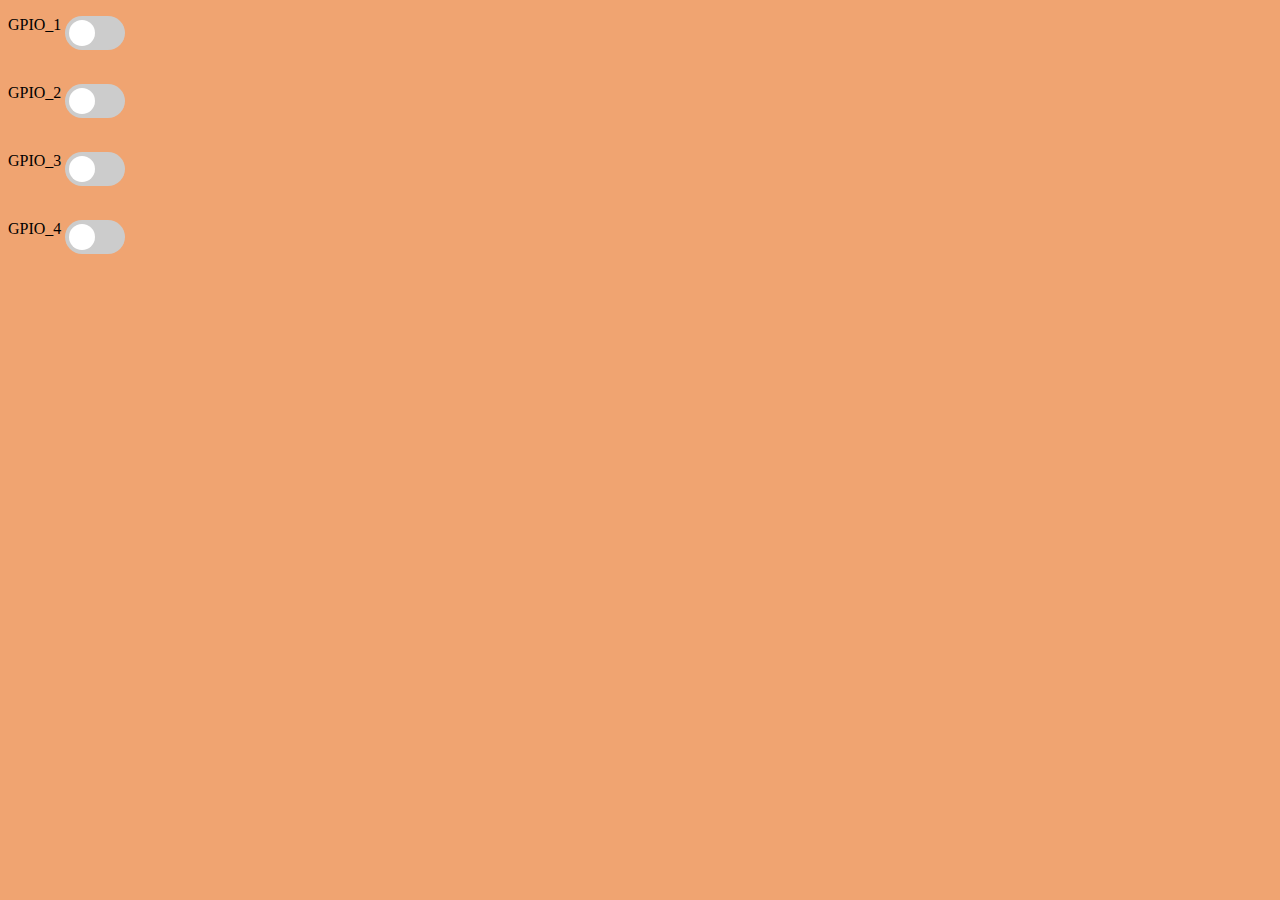
==== server/sites/index.html @ f4601fc0 "rename" ====
<!DOCTYPE html>
<html>
<head>
</head>
<title> Controller </title> 
<link rel="stylesheet" type="text/css" href="style.css">
<body>
	<center>
		<p>
			<p align = "left" class = "ButtonLabel" > GPIO_1 </h1>
			<label class="switch">
			  <input type="checkbox" id="switch1">
			  <span class="slider round"></span>
			</label><br><br>
			
			<p align = "left" class = "ButtonLabel" > GPIO_2 </h1>
			<label class="switch">
			  <input type="checkbox" id="switch2">
			  <span class="slider round"></span>
			</label><br><br>
			
			<p align = "left" class = "ButtonLabel" > GPIO_3 </h1>
			<label class="switch">
			  <input type="checkbox" id="switch3">
			  <span class="slider round"></span>
			</label><br><br>
			
			<p align = "left" class = "ButtonLabel" > GPIO_4 </h1>
			<label class="switch">
			  <input type="checkbox" id="switch4">
			  <span class="slider round"></span>			  
			</label><br><br>
		</p>
	</center>
</body>	
</html>
---- server/sites/style.css ----
body {
    background-color: #F0A471;
}

/* The switch - the box around the slider */
.switch {
  position: relative;
  display: inline-block;
  width: 60px;
  height: 34px;
}

/* Hide default HTML checkbox */
.switch input {
  opacity: 0;
  width: 0;
  height: 0;
}

/* The slider */
.slider {
  position: absolute;
  cursor: pointer;
  top: 0;
  left: 0;
  right: 0;
  bottom: 0;
  background-color: #ccc;
  -webkit-transition: .4s;
  transition: .4s;
}

.slider:before {
  position: absolute;
  content: "";
  height: 26px;
  width: 26px;
  left: 4px;
  bottom: 4px;
  background-color: white;
  -webkit-transition: .4s;
  transition: .4s;
}

input:checked + .slider {
  background-color: #2196F3;
}

input:focus + .slider {
  box-shadow: 0 0 1px #2196F3;
}

input:checked + .slider:before {
  -webkit-transform: translateX(26px);
  -ms-transform: translateX(26px);
  transform: translateX(26px);
}

/* Rounded sliders */
.slider.round {
  border-radius: 34px;
}

.slider.round:before {
  border-radius: 50%;
}
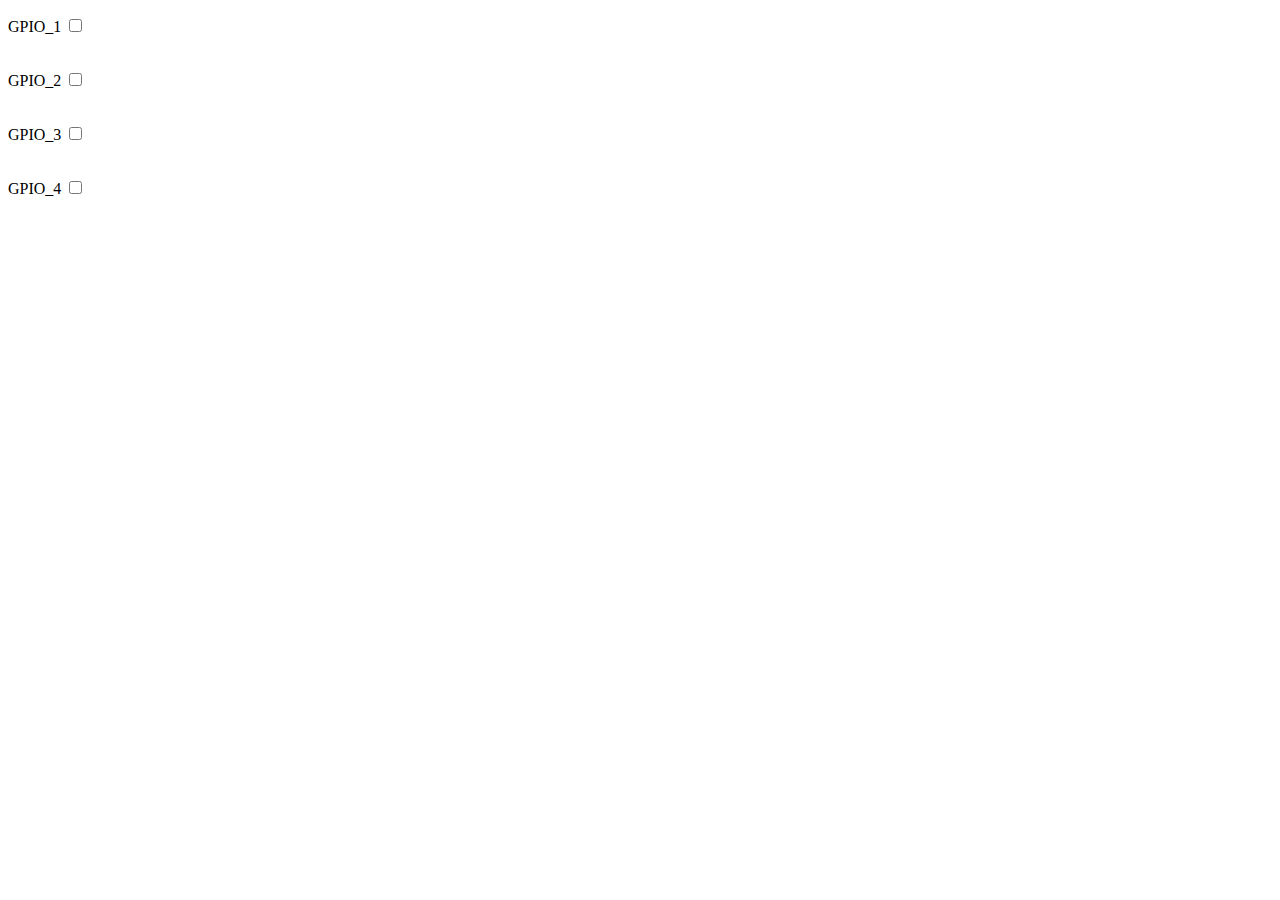
==== commit b7f95148: "added socket.io" ====
--- a/server/sites/index.html
+++ b/server/sites/index.html
@@ -3,34 +3,37 @@
 <head>
 </head>
 <title> Controller </title> 
-<link rel="stylesheet" type="text/css" href="style.css">
+<link rel="stylesheet" type="text/css" href="/sites/style.css">
 <body>
 	<center>
 		<p>
 			<p align = "left" class = "ButtonLabel" > GPIO_1 </h1>
 			<label class="switch">
-			  <input type="checkbox" id="switch1">
+			  <input type="checkbox" id="sw1" onChange="valueChange(this)">
 			  <span class="slider round"></span>
 			</label><br><br>
 			
 			<p align = "left" class = "ButtonLabel" > GPIO_2 </h1>
 			<label class="switch">
-			  <input type="checkbox" id="switch2">
+			  <input type="checkbox" id="sw2" onChange="valueChange(this)">
 			  <span class="slider round"></span>
 			</label><br><br>
 			
 			<p align = "left" class = "ButtonLabel" > GPIO_3 </h1>
 			<label class="switch">
-			  <input type="checkbox" id="switch3">
+			  <input type="checkbox" id="sw3" onChange="valueChange(this)">
 			  <span class="slider round"></span>
 			</label><br><br>
 			
 			<p align = "left" class = "ButtonLabel" > GPIO_4 </h1>
 			<label class="switch">
-			  <input type="checkbox" id="switch4">
+			  <input type="checkbox" id="sw4" onChange="valueChange(this)">
 			  <span class="slider round"></span>			  
 			</label><br><br>
 		</p>
-	</center>
+	</center> 
+	<script src="/socket.io/socket.io.js"></script>
+	<script type="text/javascript" src="https://canvasjs.com/assets/script/canvasjs.min.js"></script>
+	<script src="/sites/index.js"></script>
 </body>	
 </html>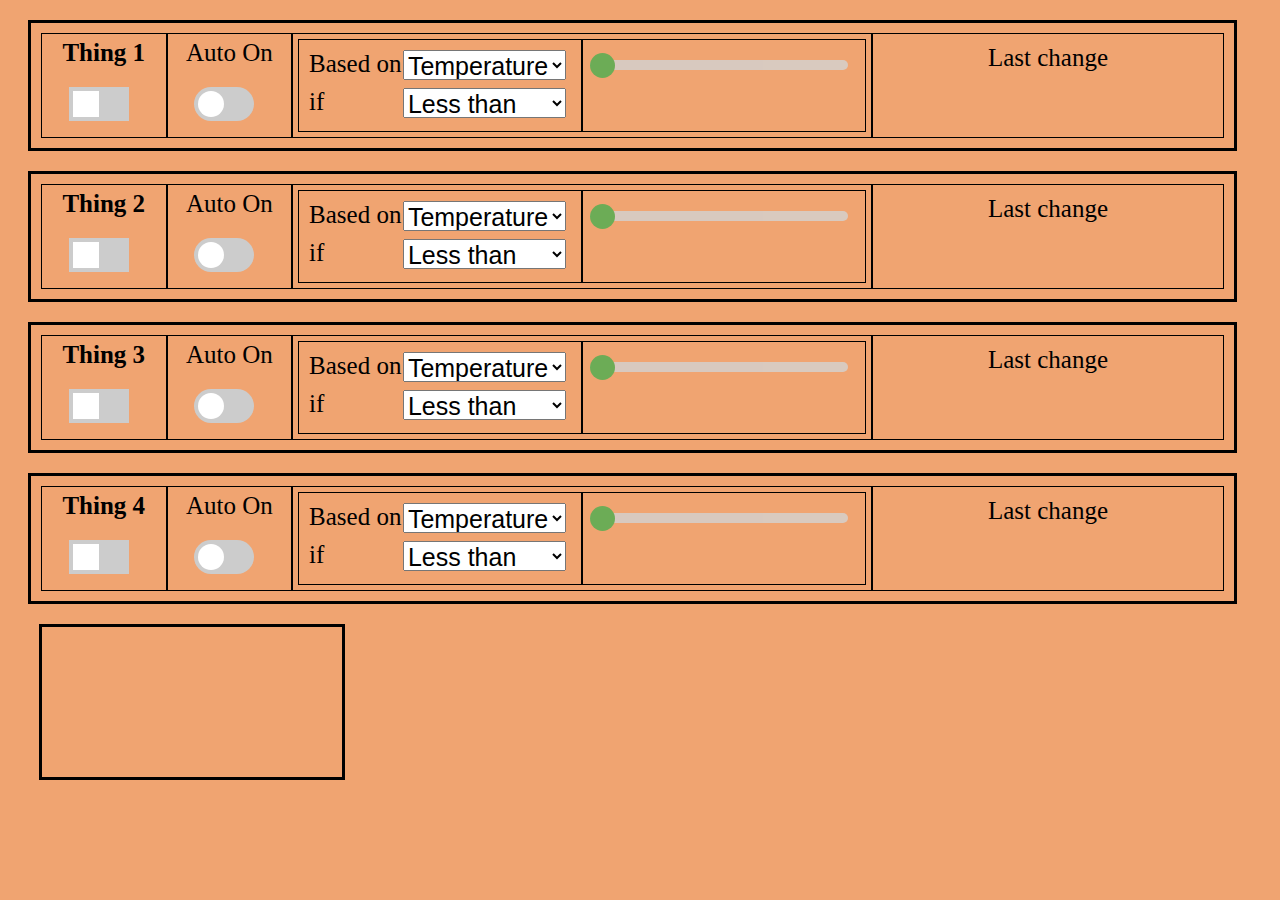
==== commit dc9be769: "Beta" ====
--- a/server/sites/index.html
+++ b/server/sites/index.html
@@ -1,39 +1,203 @@
 <!DOCTYPE html>
 <html>
-<head>
-</head>
-<title> Controller </title> 
-<link rel="stylesheet" type="text/css" href="/sites/style.css">
-<body>
-	<center>
-		<p>
-			<p align = "left" class = "ButtonLabel" > GPIO_1 </h1>
-			<label class="switch">
-			  <input type="checkbox" id="sw1" onChange="valueChange(this)">
-			  <span class="slider round"></span>
-			</label><br><br>
-			
-			<p align = "left" class = "ButtonLabel" > GPIO_2 </h1>
-			<label class="switch">
-			  <input type="checkbox" id="sw2" onChange="valueChange(this)">
-			  <span class="slider round"></span>
-			</label><br><br>
-			
-			<p align = "left" class = "ButtonLabel" > GPIO_3 </h1>
-			<label class="switch">
-			  <input type="checkbox" id="sw3" onChange="valueChange(this)">
-			  <span class="slider round"></span>
-			</label><br><br>
-			
-			<p align = "left" class = "ButtonLabel" > GPIO_4 </h1>
-			<label class="switch">
-			  <input type="checkbox" id="sw4" onChange="valueChange(this)">
-			  <span class="slider round"></span>			  
-			</label><br><br>
-		</p>
-	</center> 
-	<script src="/socket.io/socket.io.js"></script>
-	<script type="text/javascript" src="https://canvasjs.com/assets/script/canvasjs.min.js"></script>
-	<script src="/sites/index.js"></script>
-</body>	
+   <head>
+      <title> Controller </title>       
+      <link rel="stylesheet" type="text/css" href="index.css">
+   </head>
+
+   <body>	
+      <div class="ControlPanel">
+         <div class="Panel" id="Panel0">
+            <span class="ThingPanel" id="ThingPanel0">
+               <div class="Label"> Thing 1 </div> </br>               
+               <label class="Switch"> 	 
+                  <input type="checkbox" id="StateSwitch0" onChange="StateSwitchOnChange(this)">
+                  <span class="slider"> </span>
+               </label>            
+            </span>
+
+               <span class="AutoPanel">
+                  <div class="Caption"> Auto On </div> </br>               
+                  <label class="Switch" > 	 
+                     <input type="checkbox" id="AutoModeSwitch0" onChange="AutoModeSwitchOnChange(this)">
+                     <span class="slider round"> </span>
+                  </label>            
+               </span>
+            
+               <span class="ConditionPanel">
+                  <span class="SubConditionPanel">
+                        <span class="Caption" style="padding-left:5px;"> Based on </span>
+                        <select class="Combobox" style="float:right;" id="AutoBy0" onChange="AutoByOnChange(this)">
+                           <option value="Temperature">Temperature</option>
+                           <option value="Humidity">Humidity</option>
+                        </select> 
+                        </br>
+                        <span class="Caption" style="padding-left:5px;"> if </span>               
+                        <select class="Combobox" style="float:right;" id="IfGreaterThan0" onChange="IfGreaterThanOnChange(this)">
+                           <option value="Less">Less than</option>
+                           <option value="Greater">Greater than</option>
+                        </select>      
+                  </span>
+                  
+                  <span class="SubConditionPanel"> 
+                     <span class="SliderContainer">
+                        <input class="Slider" id="Slider0" type="range" min="0" max="100" value="0" onChange="SliderOnChange(this)" oninput="SliderOnInput(this)">                 
+                        <span class="SliderVal" id="SliderVal0"> </span> 
+                     </span>
+                  </span>                
+               </span>
+
+            <span class="LastChangePanel">
+                  <div class="Caption" > Last change </div>
+                  <div class="LastChange" id="LastChange0"></div>            
+            </span>         
+         </div> 
+          
+         <div class="Panel" id="Panel1">
+            <span class="ThingPanel" id="ThingPanel1">
+               <div class="Label"> Thing 2 </div> </br>               
+               <label class="Switch"> 	 
+                  <input type="checkbox" id="StateSwitch1" onChange="StateSwitchOnChange(this)">
+                  <span class="slider"> </span>
+               </label>            
+            </span>
+
+               <span class="AutoPanel">
+                  <div class="Caption"> Auto On </div> </br>               
+                  <label class="Switch" > 	 
+                     <input type="checkbox" id="AutoModeSwitch1" onChange="AutoModeSwitchOnChange(this)">
+                     <span class="slider round"> </span>
+                  </label>            
+               </span>
+            
+               <span class="ConditionPanel">
+                  <span class="SubConditionPanel">
+                        <span class="Caption" style="padding-left:5px;"> Based on </span>
+                        <select class="Combobox" style="float:right;" id="AutoBy1" onChange="AutoByOnChange(this)">
+                           <option value="Temperature">Temperature</option>
+                           <option value="Humidity">Humidity</option>
+                        </select> 
+                        </br>
+                        <span class="Caption" style="padding-left:5px;"> if </span>               
+                        <select class="Combobox" style="float:right;" id="IfGreaterThan1" onChange="IfGreaterThanOnChange(this)">
+                           <option value="Less">Less than</option>
+                           <option value="Greater">Greater than</option>
+                        </select>      
+                  </span>
+                  
+                  <span class="SubConditionPanel"> 
+                     <span class="SliderContainer">
+                        <input class="Slider" id="Slider1" type="range" min="0" max="100" value="0" onChange="SliderOnChange(this)" oninput="SliderOnInput(this)">                 
+                        <span class="SliderVal" id="SliderVal1"> </span> 
+                     </span>
+                  </span>                
+               </span>
+
+            <span class="LastChangePanel">
+                  <div class="Caption" > Last change </div>
+                  <div class="LastChange" id="LastChange1"></div>            
+            </span>         
+         </div> 
+         
+         <div class="Panel" id="Panel2">
+            <span class="ThingPanel" id="ThingPanel2">
+               <div class="Label"> Thing 3 </div> </br>                
+               <label class="Switch"> 	 
+                  <input type="checkbox" id="StateSwitch2" onChange="StateSwitchOnChange(this)">
+                  <span class="slider"> </span>
+               </label>            
+            </span>
+
+               <span class="AutoPanel">
+                  <div class="Caption"> Auto On </div> </br>               
+                  <label class="Switch" > 	 
+                     <input type="checkbox" id="AutoModeSwitch2" onChange="AutoModeSwitchOnChange(this)">
+                     <span class="slider round"> </span>
+                  </label>            
+               </span>
+            
+               <span class="ConditionPanel">
+                  <span class="SubConditionPanel">
+                        <span class="Caption" style="padding-left:5px;"> Based on </span>
+                        <select class="Combobox" style="float:right;" id="AutoBy2" onChange="AutoByOnChange(this)">
+                           <option value="Temperature">Temperature</option>
+                           <option value="Humidity">Humidity</option>
+                        </select> 
+                        </br>
+                        <span class="Caption" style="padding-left:5px;"> if </span>               
+                        <select class="Combobox" style="float:right;" id="IfGreaterThan2" onChange="IfGreaterThanOnChange(this)">
+                           <option value="Less">Less than</option>
+                           <option value="Greater">Greater than</option>
+                        </select>      
+                  </span>
+                  
+                  <span class="SubConditionPanel"> 
+                     <span class="SliderContainer">
+                        <input class="Slider" id="Slider2" type="range" min="0" max="100" value="0" onChange="SliderOnChange(this)" oninput="SliderOnInput(this)">                 
+                        <span class="SliderVal" id="SliderVal2"> </span> 
+                     </span>
+                  </span>                
+               </span>
+
+            <span class="LastChangePanel">
+                  <div class="Caption" > Last change </div>
+                  <div class="LastChange" id="LastChange2"></div>            
+            </span>         
+         </div>
+         
+         <div class="Panel" id="Panel3">
+            <span class="ThingPanel" id="ThingPanel3">
+               <div class="Label"> Thing 4 </div> </br>               
+               <label class="Switch"> 	 
+                  <input type="checkbox" id="StateSwitch3" onChange="StateSwitchOnChange(this)">
+                  <span class="slider"> </span>
+               </label>            
+            </span>
+
+               <span class="AutoPanel">
+                  <div class="Caption"> Auto On </div> </br>               
+                  <label class="Switch" > 	 
+                     <input type="checkbox" id="AutoModeSwitch3" onChange="AutoModeSwitchOnChange(this)">
+                     <span class="slider round"> </span>
+                  </label>            
+               </span>
+            
+               <span class="ConditionPanel">
+                  <span class="SubConditionPanel">
+                        <span class="Caption" style="padding-left:5px;"> Based on </span>
+                        <select class="Combobox" style="float:right;" id="AutoBy3" onChange="AutoByOnChange(this)">
+                           <option value="Temperature">Temperature</option>
+                           <option value="Humidity">Humidity</option>
+                        </select> 
+                        </br>
+                        <span class="Caption" style="padding-left:5px;"> if </span>               
+                        <select class="Combobox" style="float:right;" id="IfGreaterThan3" onChange="IfGreaterThanOnChange(this)">
+                           <option value="Less">Less than</option>
+                           <option value="Greater">Greater than</option>
+                        </select>      
+                  </span>
+                  
+                  <span class="SubConditionPanel"> 
+                     <span class="SliderContainer">
+                        <input class="Slider" id="Slider3" type="range" min="0" max="100" value="0" onChange="SliderOnChange(this)" oninput="SliderOnInput(this)">                 
+                        <span class="SliderVal" id="SliderVal3"> </span> 
+                     </span>
+                  </span>                
+               </span>
+
+            <span class="LastChangePanel">
+                  <div class="Caption" > Last change </div>
+                  <div class="LastChange" id="LastChange3"></div>            
+            </span>         
+         </div>
+      <div>  
+      
+      <div class="Monitor">
+         <canvas class="Canvas" id="canvas" responsive="true"> </canvas>      
+      </div>
+      
+      <script src="/socket.io/socket.io.js"></script>
+      <script type="text/javascript" src="Chart.min.js"></script>
+      <script type="text/javascript" src="index.js"></script>
+   </body>	
 </html>--- a/server/sites/index.css
+++ b/server/sites/index.css
@@ -0,0 +1,225 @@
+body, html {
+  background-color: #F0A471;
+  width: 98%;
+  height: 98%;
+}
+
+.Panel{   
+   display: flex;
+   margin-top: 20px; margin-left: 20px;    
+   padding-top: 10px; padding-left: 10px; padding-right: 10px; padding-bottom: 10px;   
+   border: 3px solid;   
+}
+
+.Label{      
+   font-size: 25px;
+   font-weight: bold;
+   display: inline-block;
+   margin-bottom: 10px;
+}
+
+.Caption{
+   font-size: 25px;
+   display: inline-block;
+   margin-bottom: 10px;
+}
+
+.ThingPanel{
+   border: 1px solid;
+   text-align:center;
+   padding-top: 5px;  padding-bottom: 5px;padding-left: 5px; padding-right: 5px;
+   width: 10%;
+}
+
+.AutoPanel{
+   text-align:center;
+   border: 1px solid;
+   padding-top: 5px;  padding-bottom: 5px; padding-left: 5px; padding-right: 5px;
+   width: 10%;
+}
+
+.ConditionPanel{
+   border: 1px solid;
+   padding-top: 5px;  padding-bottom: 5px;padding-left: 5px; padding-right: 5px;
+   width: 50%;
+   display: flex;
+}
+
+.SubConditionPanel{
+   border: 1px solid;
+   padding-top: 10px;  padding-bottom: 5px; padding-left: 5px; padding-right: 5px;
+   width: 50%;
+   display: inline-block;
+}
+
+.LastChangePanel{
+   text-align:center;
+   border: 1px solid;
+   padding-top: 10px;  padding-bottom: 5px; padding-left: 5px; padding-right: 5px;
+   width: 30%;
+
+}
+/* Slider */
+.SliderContainer {
+   width: 100%; /* Width of the outside container */
+   text-align:center;
+}
+
+/* The Slider itself */
+.Slider {
+   -webkit-appearance: none; /* Override default CSS styles */
+   width: 95%; /* Full-width */
+   height: 10px; /* Specified height */   
+   border-radius: 5px;    
+   background: #d3d3d3; /* Grey background */
+   outline: none; /* Remove outline */
+   opacity: 0.8; /* Set transparency (for mouse-over effects on hover) */
+   -webkit-transition: .2s; /* 0.2 seconds transition on hover */
+   transition: opacity .2s;   
+   margin-top: 10px; margin-bottom: 20px;
+   
+   display: inline-block;
+}
+
+.Slider::-webkit-slider-thumb {
+   -webkit-appearance: none; /* Override default look */
+   appearance: none; 
+   width: 25px;  /* Set a specific slider handle width */
+   height: 25px; /* Slider handle height */
+   border-radius: 50%; 
+   background: #4CAF50; /* Green background */
+   cursor: pointer; /* Cursor on hover */
+}
+
+.Slider::-moz-range-thumb {
+   width: 25px;/* Set a specific slider handle width */
+   height: 25px; /* Slider handle height */
+   border-radius: 50%;
+   background: #4CAF50; /* Green background */
+   cursor: pointer; /* Cursor on hover */
+}
+
+.SliderVal{
+   font-size: 25px;
+   text-align:center;   
+   background-color: lightgreen;
+   width: 95%;
+   display: inline-block;
+   
+}
+
+/* The switch - the box around the slider */
+.Switch {
+   position: relative;   
+   display: inline-block;
+   width: 60px;
+   height: 34px;
+   margin-top: 10px;
+   margin-right: 10px;
+   /* display: inline-block; */
+   /* float: left; */
+}
+
+/* Hide default HTML checkbox */
+.Switch input {
+   opacity: 0;
+   width: 0;
+   height: 0;
+}
+
+/* The slider */
+.slider {
+   position: absolute;
+   cursor: pointer;
+   top: 0;
+   left: 0;
+   right: 0;
+   bottom: 0;
+   background-color: #ccc;
+   -webkit-transition: .4s;
+   transition: .4s;  
+}
+
+.slider:before {
+   position: absolute;
+   content: "";
+   height: 26px;
+   width: 26px;
+   left: 4px;
+   bottom: 4px;
+   background-color: white;
+   -webkit-transition: .4s;
+   transition: .4s;
+}
+
+input:checked + .slider {
+   background-color: #2196F3;
+}
+
+input:focus + .slider {
+   box-shadow: 0 0 1px #2196F3;
+}
+
+input:checked + .slider:before {
+   -webkit-transform: translateX(26px);
+   -ms-transform: translateX(26px);
+   transform: translateX(26px);
+}
+
+/* Rounded sliders */
+.slider.round{
+   border-radius: 34px;  
+}
+
+.slider.round:before {
+   border-radius: 50%;
+}  
+
+.Combobox{   
+   margin-right: 10px;
+   height: 30px;
+   font-size: 25px;
+   /* min-width: 100px; */
+   /* width: 100px; */
+}
+
+.LastChange{
+   font-size: 25px;
+   text-align:center;
+   min-width: 250px;
+   width: 250px;
+   background-color: lightblue;
+   margin-right: 10px; 
+   display: inline-block;
+}
+
+.ControlPanel{
+height: 100%;
+   width: 100%;
+    position: relative;
+    top:0;
+    bottom: 0;
+    left: 0;
+    right: 0;
+
+    margin: auto;
+    
+    margin-bottom: 20px;
+}
+
+.Monitor{
+   height: 90%;
+   width: 95%;
+   position: relative;
+   padding-top: 20px;  padding-bottom: 20px;
+   padding-left: auto;  padding-right: auto;
+   margin: auto;
+}
+
+.Canvas{
+   display: block;
+   border: 3px solid;
+}
+
+
+
